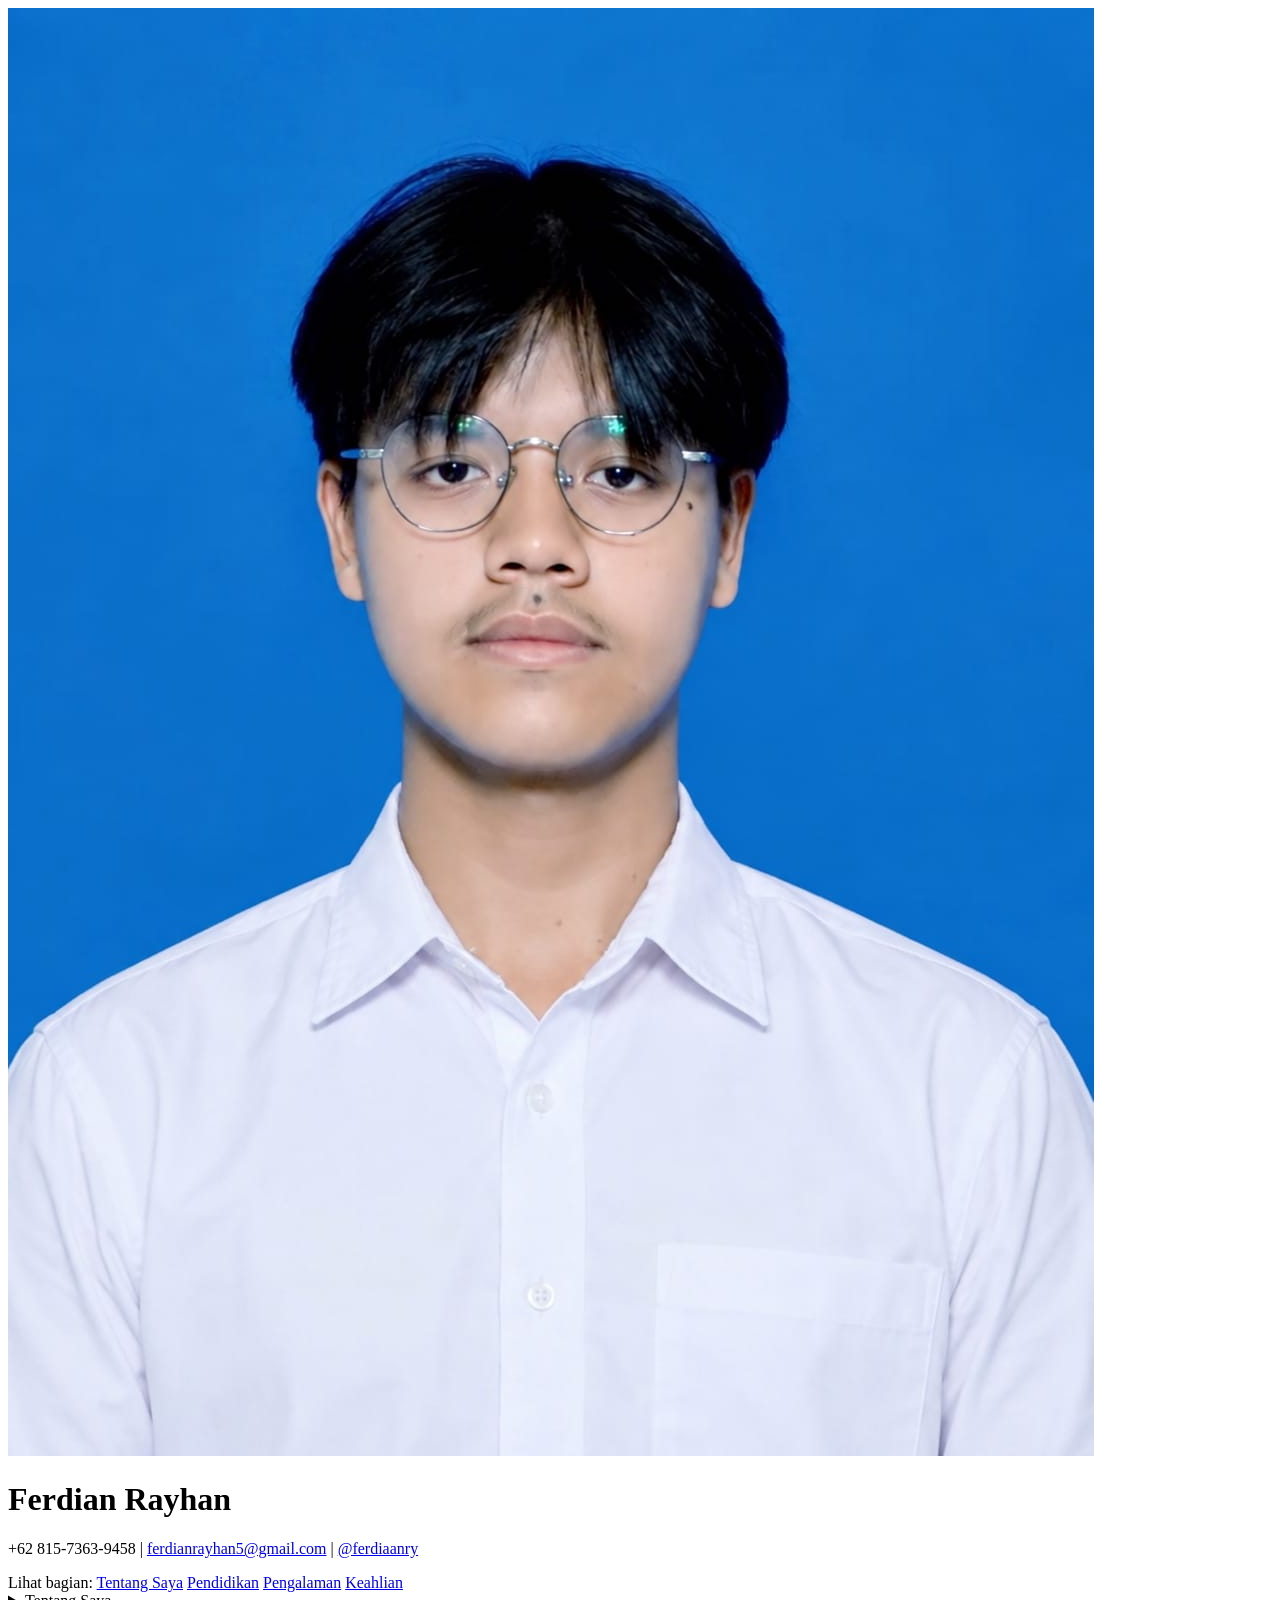
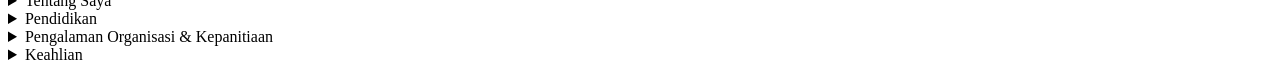
==== TUGAS - 2.html @ 392cd6af "TUGAS - 2.html" ====
<!DOCTYPE html>
<html lang="id">
<head>
  <meta charset="UTF-8">
  <meta name="viewport" content="width=device-width, initial-scale=1.0">
  <title>CV Ferdian Rayhan</title>
  <link rel="stylesheet" href="style.css">
</head>
<body>

  <!-- Foto, nama, dan informasi kontak -->
  <header class="profil">
    <img class="foto-profil" src="foto.jpeg" alt="Foto Ferdian Rayhan">

    <div>
      <h1>Ferdian Rayhan</h1>
      <p>
        +62 815-7363-9458 |
        <a href="mailto:ferdianrayhan5@gmail.com">ferdianrayhan5@gmail.com</a> |
        <a href="https://instagram.com/ferdiaanry" target="_blank" >@ferdiaanry</a>
      </p>
    </div>
  </header>

  <!-- Tautan untuk langsung menuju bagian CV -->
  <nav class="menu-bagian" aria-label="Navigasi CV">
    <span>Lihat bagian:</span>
    <a href="#tentang">Tentang Saya</a>
    <a href="#pendidikan">Pendidikan</a>
    <a href="#pengalaman">Pengalaman</a>
    <a href="#keahlian">Keahlian</a>
  </nav>

  <main>
    <!-- Bagian ini bisa dibuka dengan mengeklik judulnya -->
    <details class="bagian-cv" id="tentang">
      <summary>Tentang Saya</summary>
      <hr>
      <p>
        Saya adalah mahasiswa Informatika di Institut Teknologi Nasional
        Bandung yang memiliki antusias terhadap perkembangan teknologi dan aktif
        dalam berbagai kegiatan organisasi. Memiliki kemampuan bekerja sama
        dalam tim, berkomunikasi dengan baik, serta bertanggung jawab dalam
        menjalankan tugas. Saya memiliki kemauan untuk terus belajar.
      </p>
    </details>

    <details class="bagian-cv" id="pendidikan">
      <summary>Pendidikan</summary>
      <hr>
      <ul>
        <li>2025 - Sekarang | Institut Teknologi Nasional Bandung | S1 Informatika</li>
        <li>2022 - 2025 | SMA Kemala Bhayangkari Bandung | IPA</li>
      </ul>
    </details>

    <details class="bagian-cv" id="pengalaman">
      <summary>Pengalaman Organisasi &amp; Kepanitiaan</summary>
      <hr>
      <ul>
        <li>2026 | Wisuda 1 Informatika ITENAS | Ketua Pelaksana</li>
        <li>2026 | PMB Informatika ITENAS | Koordinator Lapangan</li>
        <li>2026 | Hari Kemahasiswaan ITENAS | Tim Creative</li>
        <li>2025 | Wisuda 2 Informatika ITENAS | Liaison Officer (LO)</li>
      </ul>
    </details>

    <details class="bagian-cv" id="keahlian">
      <summary>Keahlian</summary>
      <hr>

      <div class="daftar-keahlian">
        <div>
          <h3>Soft Skills</h3>
          <ul>
            <li>Communication</li>
            <li>Teamwork</li>
            <li>Coordination</li>
            <li>Problem Solving</li>
            <li>Event Management</li>
          </ul>
        </div>

        <div>
          <h3>Hard Skills</h3>
          <ul>
            <li>HTML</li>
            <li>Python</li>
            <li>C++</li>
          </ul>
        </div>
      </div>
    </details>
  </main>

</body>
</html>
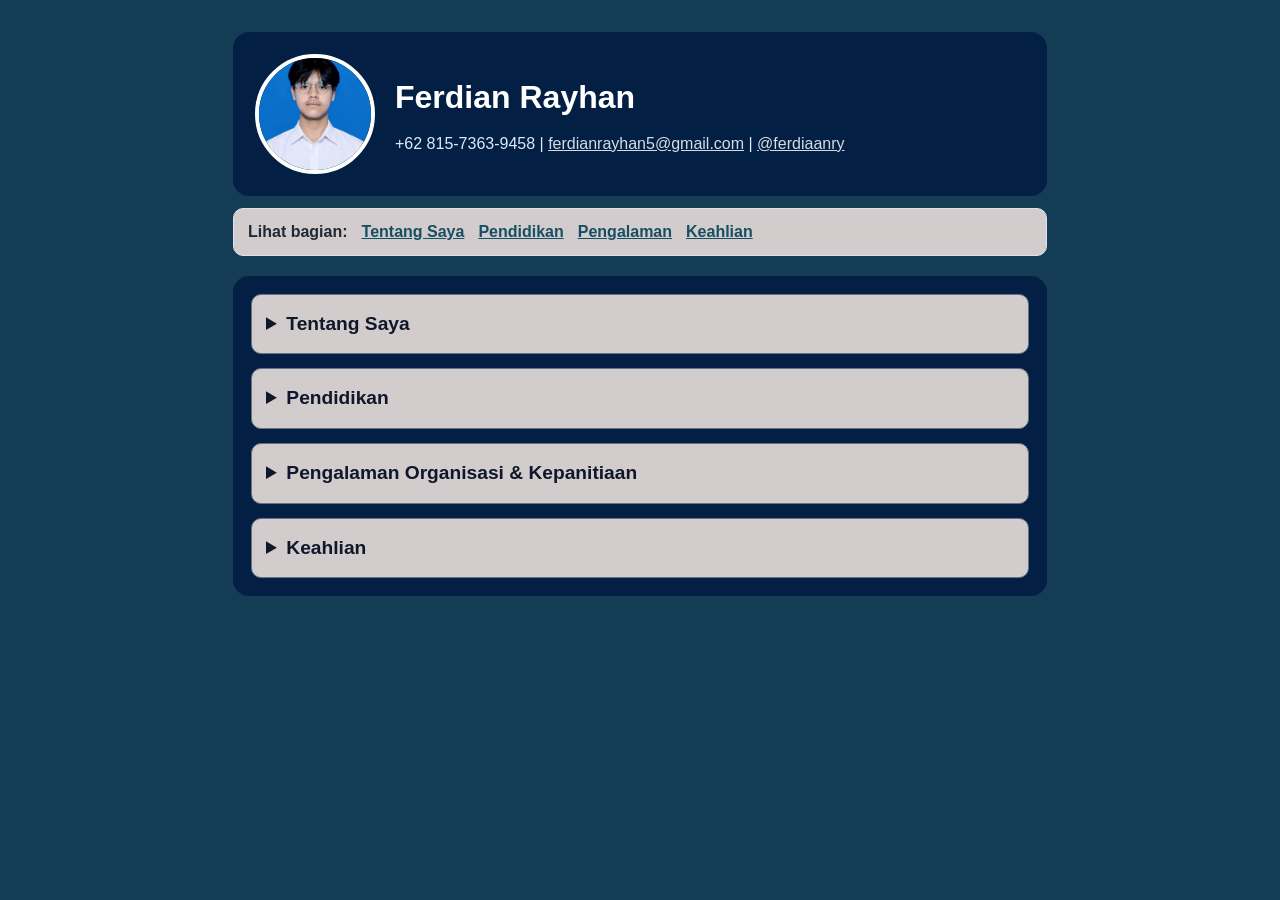
==== commit b4aca321: "Update TUGAS - 2.html" ====
--- a/TUGAS - 2.html
+++ b/TUGAS - 2.html
@@ -4,7 +4,7 @@
   <meta charset="UTF-8">
   <meta name="viewport" content="width=device-width, initial-scale=1.0">
   <title>CV Ferdian Rayhan</title>
-  <link rel="stylesheet" href="style.css">
+  <link rel="stylesheet" href="TUGAS 2.css">
 </head>
 <body>
 
--- a/TUGAS 2.css
+++ b/TUGAS 2.css
@@ -0,0 +1,135 @@
+/* Pengaturan dasar halaman */
+* {
+  box-sizing: border-box;
+}
+
+body {
+  max-width: 850px;
+  margin: 32px auto;
+  padding: 0 18px 32px;
+  font-family: Arial, sans-serif;
+  font-size: 16px;
+  line-height: 1.6;
+  color: #1f2937;
+  background-color:  #143d55;
+}
+
+/* Bagian foto, nama, dan kontak */
+.profil {
+  display: flex;
+  align-items: center;
+  gap: 20px;
+  padding: 22px;
+  color: white;
+  background-color: #032044;
+  border-radius: 16px;
+}
+
+.foto-profil {
+  width: 120px;
+  height: 120px;
+  border: 4px solid white;
+  border-radius: 50%;
+  object-fit: cover;
+}
+
+.profil h1 {
+  margin: 0 0 8px;
+  font-size: 2rem;
+}
+  
+.profil p {
+  margin: 0;
+  color: #dbeafe;
+}
+
+.profil a {
+  color: #d6dce2;
+}
+
+/* Menu pintas ke bagian CV */
+.menu-bagian {
+  display: flex;
+  flex-wrap: wrap;
+  gap: 8px 14px;
+  align-items: center;
+  margin-top: 12px;
+  padding: 10px 14px;
+  background-color: #d3cccc;
+  border: 1px solid #dbe3ed;
+  border-radius: 10px;
+}
+
+.menu-bagian span {
+  font-weight: bold;
+}
+
+.menu-bagian a {
+  color: #164e63;
+  font-weight: bold;
+}
+
+/* Kotak utama yang berisi bagian-bagian CV */
+main {
+  margin-top: 20px;
+  padding: 18px;
+  background-color: #032044;
+  border-radius: 16px;
+}
+
+/* Setiap bagian bisa dibuka dan ditutup */
+.bagian-cv {
+  margin-bottom: 14px;
+  padding: 14px;
+  background-color: #d3cccc;
+  border: 1px solid #667383;
+  border-radius: 10px;
+  scroll-margin-top: 20px;
+}
+
+.bagian-cv:last-child {
+  margin-bottom: 0;
+}
+
+.bagian-cv summary {
+  color: #0f172a;
+  font-size: 1.2rem;
+  font-weight: bold;
+  cursor: pointer;
+}
+
+hr {
+  margin: 12px 0;
+  border: 0;
+  border-top: 1px solid #dbe3ed;
+}
+
+p,
+li {
+  color: #334155;
+}
+
+ul {
+  margin: 0;
+  padding-left: 22px;
+}
+
+li {
+  margin-bottom: 6px;
+}
+
+/* Menampilkan dua daftar keahlian berdampingan */
+.daftar-keahlian {
+  display: flex;
+  gap: 30px;
+}
+
+.daftar-keahlian > div {
+  flex: 1;
+}
+
+h3 {
+  margin: 0 0 8px;
+  color: #0a0d0e;
+  font-size: 1.1rem;
+}
